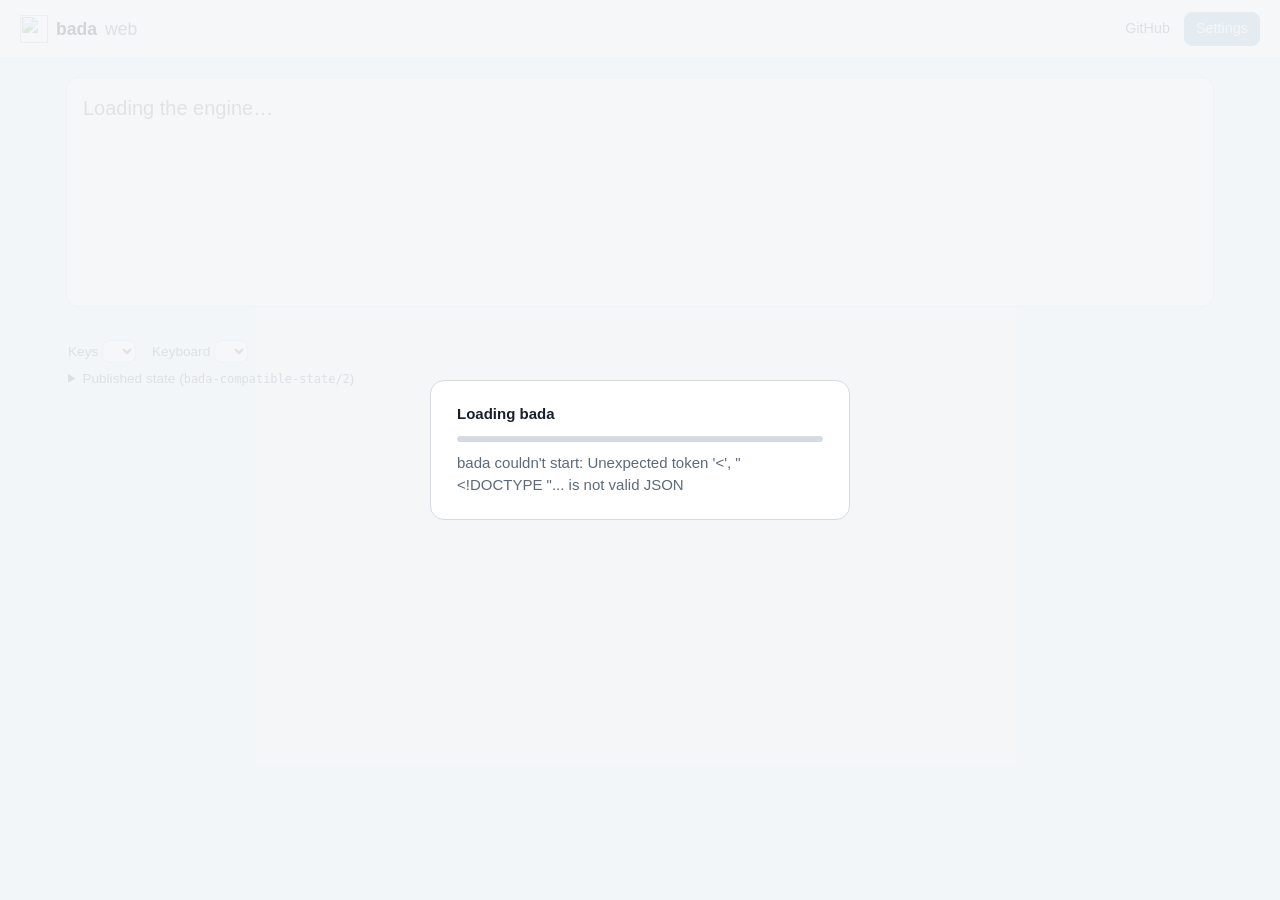
==== harness/web/src/index.html @ 0824db65 "Add the web harness, and close what it found in the engine and the standard harness/web: the engine " ====
<!DOCTYPE html>
<html lang="en">
<head>
<meta charset="utf-8">
<meta name="viewport" content="width=device-width, initial-scale=1, viewport-fit=cover">
<title>bada · web</title>
<meta name="description" content="bada in the browser: the input method's engine as WebAssembly behind a text field, for trying it out.">
<link rel="icon" href="icon.svg" type="image/svg+xml">
<link rel="stylesheet" href="style.css">
</head>
<body>
<header>
  <div class="brand"><img src="icon.svg" alt="" width="28" height="28"><b>bada</b> <span class="muted">web</span></div>
  <div class="mode" id="mode" role="group" aria-label="Mode and profile"></div>
  <div class="spacer"></div>
  <a class="link" href="https://github.com/team-mirae/bada" target="_blank" rel="noopener">GitHub</a>
  <button id="settingsBtn" class="primary" disabled>Settings</button>
</header>

<main>
  <div id="warning" class="warning" role="status" hidden></div>
  <div class="editor" id="editor">
    <div class="backdrop" id="backdrop" aria-hidden="true"></div>
    <textarea id="text" spellcheck="false" autocomplete="off" autocapitalize="off" autocorrect="off"
      placeholder="Loading the engine…" disabled aria-label="Text"></textarea>
    <div class="menu" id="menu" hidden></div>
  </div>

  <section class="state" aria-label="State">
    <dl id="state"></dl>
    <div class="own">
      <label>Keys <select id="preset" title="The key table's bindings when the settings have none of their own"></select></label>
      <label>Keyboard <select id="keyboard" title="The keyboard drawn below"></select></label>
    </div>
    <details>
      <summary>Published state (<code>bada-compatible-state/2</code>)</summary>
      <pre id="stateJson"></pre>
    </details>
  </section>

  <div class="board-wrap"><div class="board" id="board"></div></div>
  <div class="help" id="help"></div>
</main>

<div class="loading" id="loading">
  <div class="loading-box">
    <b>Loading bada</b>
    <div class="bar"><div id="progress"></div></div>
    <div class="muted" id="progressText">The engine</div>
  </div>
</div>

<dialog id="settings" aria-label="bada settings">
  <form method="dialog" class="dialog-head">
    <b>Settings</b>
    <button class="close" aria-label="Close">×</button>
  </form>
  <nav class="tabs" id="tabs" role="tablist"></nav>
  <div class="pages" id="pages"></div>
</dialog>

<dialog id="onboarding" aria-label="Start with bada">
  <form method="dialog" class="dialog-head">
    <b>Start with bada</b>
    <button class="close" aria-label="Close">×</button>
  </form>
  <div class="pages">
    <div class="page">
      <p>bada has two modes. <b>Muhenkan</b> types directly. <b>Henkan</b> composes text, and has as many profiles as you make. A new install has no layout for either: pick one for each.</p>
      <label>Muhenkan types <select id="easyMuhenkan"></select></label>
      <label>Henkan composes <select id="easyHenkan"></select></label>
      <div id="easyProblems"></div>
      <div class="row">
        <button id="easyStart" class="primary">Start</button>
        <button id="easySkip">Skip: the full settings</button>
      </div>
    </div>
  </div>
</dialog>

<!-- The published state (the standard, §6.7): read it here, or listen for "bada-state" on window. -->
<script type="application/json" id="bada-state"></script>
<script type="module" src="app.js"></script>
</body>
</html>
---- harness/web/src/style.css ----
:root{
  color-scheme:light dark;
  --bg:#f4f6f8;--surface:#ffffff;--border:#d5dbe1;--text:#17202a;--muted:#5d6b78;--accent:#1f6f9f;--accent-text:#fff;
  --case:#d7dadd;--case-edge:#c2c6ca;--cap:#fbfbfa;--cap-edge:#b9bec4;--mod:#e3e6e9;--legend:#1d2731;
  --i:#2f6fb2;--f:#b5651d;--c:#2f6fb2;--v:#2e8b57;--k:#8a3b5c;--l:#1d2731;--x:#6b7680;
  --menu:rgba(250,250,252,.92);--sel:rgba(31,111,159,.9);--pressed:#bcd8ea;--mark:#1f6f9f;--picked:rgba(31,111,159,.22);
  --warn:#fff4d6;--warn-border:#e8c766;--error:#b3261e;--ok:#2e8b57;
  --kr:"Apple SD Gothic Neo","Noto Sans KR",sans-serif;--ja:"Hiragino Sans","Hiragino Kaku Gothic ProN","Noto Sans JP",sans-serif;
}
@media (prefers-color-scheme:dark){
  :root{
    --bg:#12171c;--surface:#1a2128;--border:#2d3741;--text:#e6ebef;--muted:#9aa7b3;--accent:#6fb3dc;--accent-text:#0d1318;
    --case:#262c32;--case-edge:#1a1f24;--cap:#353c44;--cap-edge:#20262c;--mod:#2b3138;--legend:#eef2f5;
    --i:#7fb2e8;--f:#e8a265;--c:#7fb2e8;--v:#76c79a;--k:#e48bb0;--l:#eef2f5;--x:#9aa7b3;
    --menu:rgba(38,44,52,.94);--sel:rgba(111,179,220,.85);--pressed:#2f5873;--mark:#6fb3dc;--picked:rgba(111,179,220,.28);
    --warn:#3a3015;--warn-border:#7a6420;--error:#f2867d;--ok:#76c79a;
  }
}
*,*::before,*::after{box-sizing:border-box}
[hidden]{display:none !important}
body{margin:0;background:var(--bg);color:var(--text);font:15px/1.5 -apple-system,BlinkMacSystemFont,"Segoe UI","Apple SD Gothic Neo","Hiragino Sans","Noto Sans KR","Noto Sans JP",sans-serif}
button,select,input,textarea{font:inherit;color:inherit}
button,select{font-size:.9rem;border:1px solid var(--border);background:var(--surface);padding:5px 11px;border-radius:8px;cursor:pointer}
button:disabled,select:disabled,input:disabled{opacity:.5;cursor:default}
button.primary{background:var(--accent);border-color:var(--accent);color:var(--accent-text)}
code,pre{font:12px/1.45 ui-monospace,SFMono-Regular,Menlo,Consolas,monospace}
.muted{color:var(--muted)}
header{display:flex;align-items:center;gap:14px;padding:12px 20px;border-bottom:1px solid var(--border);background:var(--surface);position:sticky;top:0;z-index:5;flex-wrap:wrap}
.brand{font-size:1.1rem;display:flex;align-items:center;gap:8px}
.brand img{display:block}
.spacer{flex:1}
.link{color:var(--muted);text-decoration:none;font-size:.9rem}
.mode{display:flex;flex-wrap:wrap;border:1px solid var(--border);border-radius:9px;overflow:hidden}
.mode button{border:0;border-radius:0;padding:5px 12px;background:transparent}
.mode button span{color:var(--muted);font-size:.8rem;margin-left:4px}
.mode button.on{background:var(--accent);color:var(--accent-text)}
.mode button.on span{color:inherit;opacity:.8}
main{max-width:1180px;margin:0 auto;padding:18px 16px 40px}
.warning{background:var(--warn);border:1px solid var(--warn-border);border-radius:10px;padding:8px 12px;margin-bottom:12px;font-size:.9rem}

/* The text field: a textarea over a backdrop that draws the marked text. */
.editor{position:relative;background:var(--surface);border:1px solid var(--border);border-radius:12px;height:230px}
.editor:focus-within{border-color:var(--accent);box-shadow:0 0 0 3px color-mix(in srgb,var(--accent) 20%,transparent)}
.editor textarea,.backdrop{position:absolute;inset:0;margin:0;padding:14px 16px;border:0;width:100%;height:100%;
  font:20px/1.6 -apple-system,BlinkMacSystemFont,"Segoe UI","Apple SD Gothic Neo","Hiragino Sans","Noto Sans KR","Noto Sans JP",sans-serif;
  white-space:pre-wrap;overflow-wrap:break-word;word-break:normal;letter-spacing:normal;tab-size:4;overflow-y:auto;scrollbar-gutter:stable}
.editor textarea{background:transparent;resize:none;outline:none;z-index:1}
.backdrop{color:transparent;pointer-events:none;overflow:hidden}
/* The preedit's segments (the standard, §6.1): live is still being read, fixed no longer changes,
   picked is the row the user moved to. */
.backdrop .seg{border-bottom:2px solid var(--mark)}
.backdrop .seg.fixed{border-bottom:1px solid var(--muted)}
.backdrop .seg.picked{border-bottom:3px solid var(--mark);background:var(--picked)}

/* The menu. */
.menu{position:absolute;z-index:3;min-width:180px;background:var(--menu);backdrop-filter:blur(18px);-webkit-backdrop-filter:blur(18px);
  border:.5px solid var(--border);border-radius:13px;box-shadow:0 8px 28px rgba(0,0,0,.22);padding:5px;font-size:15px;max-height:172px;overflow-y:auto}
.menu .row{display:flex;gap:18px;align-items:center;height:27px;padding:0 7px;border-radius:7px;white-space:nowrap;position:relative;cursor:pointer}
.menu .row + .row::before{content:"";position:absolute;left:7px;right:7px;top:0;border-top:.5px solid color-mix(in srgb,var(--muted) 35%,transparent)}
.menu .row.sel::before,.menu .row.sel + .row::before{display:none}
.menu .row .note{margin-inline-start:auto;color:var(--muted);font-size:12px}
.menu .row .note + .note{margin-inline-start:0}
.menu .row.sel{background:var(--sel);color:#fff}
.menu .row.sel .note{color:rgba(255,255,255,.75)}
.menu :lang(ja){font-family:var(--ja)}
.menu :lang(ko){font-family:var(--kr)}
.menu.strip{display:flex;max-height:none;overflow:visible}
.menu.strip .cell{width:34px;height:46px;display:flex;flex-direction:column;align-items:center;justify-content:space-between;padding:4px 0;border-radius:8px;font-size:19px;line-height:1.2;cursor:pointer}
.menu.strip .cell small{font-size:10px;color:var(--muted)}
.menu.strip .cell.sel{background:var(--sel);color:#fff}
.menu.strip .cell.sel small{color:rgba(255,255,255,.85)}

/* The state (the standard, §6.7). */
.state{margin:10px 2px 18px;font-size:.85rem;display:grid;gap:6px}
.state dl{display:flex;gap:6px 18px;flex-wrap:wrap;margin:0;color:var(--muted);min-height:1.3em}
.state dl div{display:flex;gap:6px}
.state dt{margin:0}
.state dd{margin:0;color:var(--text);font-weight:600}
.state dd.problem{color:var(--error)}
.state .own{display:flex;gap:16px;flex-wrap:wrap;color:var(--muted)}
.state select{padding:2px 6px;font-size:.85rem}
.state summary{color:var(--muted);cursor:pointer}
.state pre{background:var(--surface);border:1px solid var(--border);border-radius:8px;padding:10px;overflow:auto;max-height:260px;margin:6px 0 0}

/* The keyboard. */
.board-wrap{overflow-x:auto}
.board svg{width:100%;height:auto;display:block;max-width:1100px;margin:0 auto;user-select:none;-webkit-user-select:none;touch-action:manipulation}
.board .case{fill:var(--case);stroke:var(--case-edge)}
.key{cursor:pointer}
.key .cap{fill:var(--cap);stroke:var(--cap-edge);stroke-width:1}
.key.mod .cap{fill:var(--mod)}
.key.on .cap,.key.latched .cap{fill:var(--pressed)}
.key.lang .cap{stroke:var(--accent);stroke-width:1.5}
.lg{font-family:var(--kr);fill:var(--legend)}
.c-k,.c-m{font-family:var(--ja);fill:var(--k)}
.c-i{fill:var(--i)}.c-f{fill:var(--f)}.c-c{fill:var(--c)}.c-v{fill:var(--v)}.c-l{fill:var(--l)}.c-x,.c-b{fill:var(--x)}
.modl{fill:var(--muted);font-family:-apple-system,BlinkMacSystemFont,"Segoe UI","Hiragino Sans",sans-serif}
.board.shift .lg.base{opacity:.35}
.board:not(.shift) .lg.shift{opacity:.75}
.help{color:var(--muted);font-size:.85rem;margin-top:14px;display:grid;gap:6px;justify-items:center;text-align:center}
.help kbd{font:inherit;border:1px solid var(--border);border-bottom-width:2px;border-radius:5px;padding:0 5px;background:var(--surface);color:var(--text);white-space:nowrap}
.help ul{list-style:none;margin:0;padding:0;display:flex;flex-wrap:wrap;gap:4px 14px;justify-content:center}

.loading{position:fixed;inset:0;background:color-mix(in srgb,var(--bg) 85%,transparent);display:grid;place-items:center;z-index:20}
.loading-box{background:var(--surface);border:1px solid var(--border);border-radius:14px;padding:22px 26px;width:min(420px,90vw);display:grid;gap:10px}
.loading .bar{height:6px;border-radius:3px;background:var(--border);overflow:hidden}
.loading .bar div{height:100%;width:0;background:var(--accent);transition:width .15s}

/* The dialogs: the settings and the onboarding. */
dialog{border:1px solid var(--border);border-radius:14px;padding:0;width:min(820px,96vw);max-height:90vh;background:var(--surface);color:var(--text);box-shadow:0 20px 60px rgba(0,0,0,.3)}
dialog[open]{display:flex;flex-direction:column}
dialog#settings[open]{height:min(720px,90vh)}
dialog#onboarding{width:min(520px,96vw)}
dialog::backdrop{background:rgba(0,0,0,.3)}
.dialog-head{display:flex;align-items:center;justify-content:space-between;padding:12px 18px;border-bottom:1px solid var(--border);margin:0}
.dialog-head .close{border:0;font-size:1.4rem;line-height:1;padding:0 6px;background:transparent}
.tabs{display:flex;gap:2px;padding:8px 14px 0;border-bottom:1px solid var(--border);overflow-x:auto}
.tabs button{border:0;border-radius:8px 8px 0 0;background:transparent;padding:7px 12px;color:var(--muted);white-space:nowrap}
.tabs button[aria-selected="true"]{color:var(--text);background:var(--bg);font-weight:600}
.pages{overflow-y:auto;padding:16px 22px 24px;flex:1}
.page{display:grid;gap:10px;align-content:start}
.page p{margin:0}
.page .hint{color:var(--muted);font-size:.82rem;max-width:680px}
.page label{display:flex;gap:8px;align-items:center;flex-wrap:wrap}
.row{display:flex;gap:8px;align-items:center;flex-wrap:wrap}
textarea.code{font:12px/1.45 ui-monospace,SFMono-Regular,Menlo,Consolas,monospace;width:100%;min-height:260px;border:1px solid var(--border);background:var(--bg);border-radius:7px;padding:8px;resize:vertical;tab-size:2;white-space:pre}
.problems{list-style:none;margin:0;padding:0;display:grid;gap:4px;font-size:.85rem}
.problems li{border-left:3px solid var(--warn-border);padding:2px 8px;background:var(--warn);border-radius:0 6px 6px 0}
.problems li.error{border-left-color:var(--error)}
.problems li code{font-weight:600}
.verdict{font-size:.9rem;font-weight:600}
.verdict.ok{color:var(--ok)}
.verdict.error{color:var(--error)}
table.list{border-collapse:collapse;width:100%;font-size:.88rem}
table.list td,table.list th{text-align:left;padding:4px 8px;border-bottom:1px solid var(--border);vertical-align:middle}
table.list button{padding:2px 8px;font-size:.8rem}
.tag{font-size:.72rem;border:1px solid var(--border);border-radius:999px;padding:0 7px;color:var(--muted);white-space:nowrap}
.tag.warn{border-color:var(--warn-border);background:var(--warn);color:var(--text)}
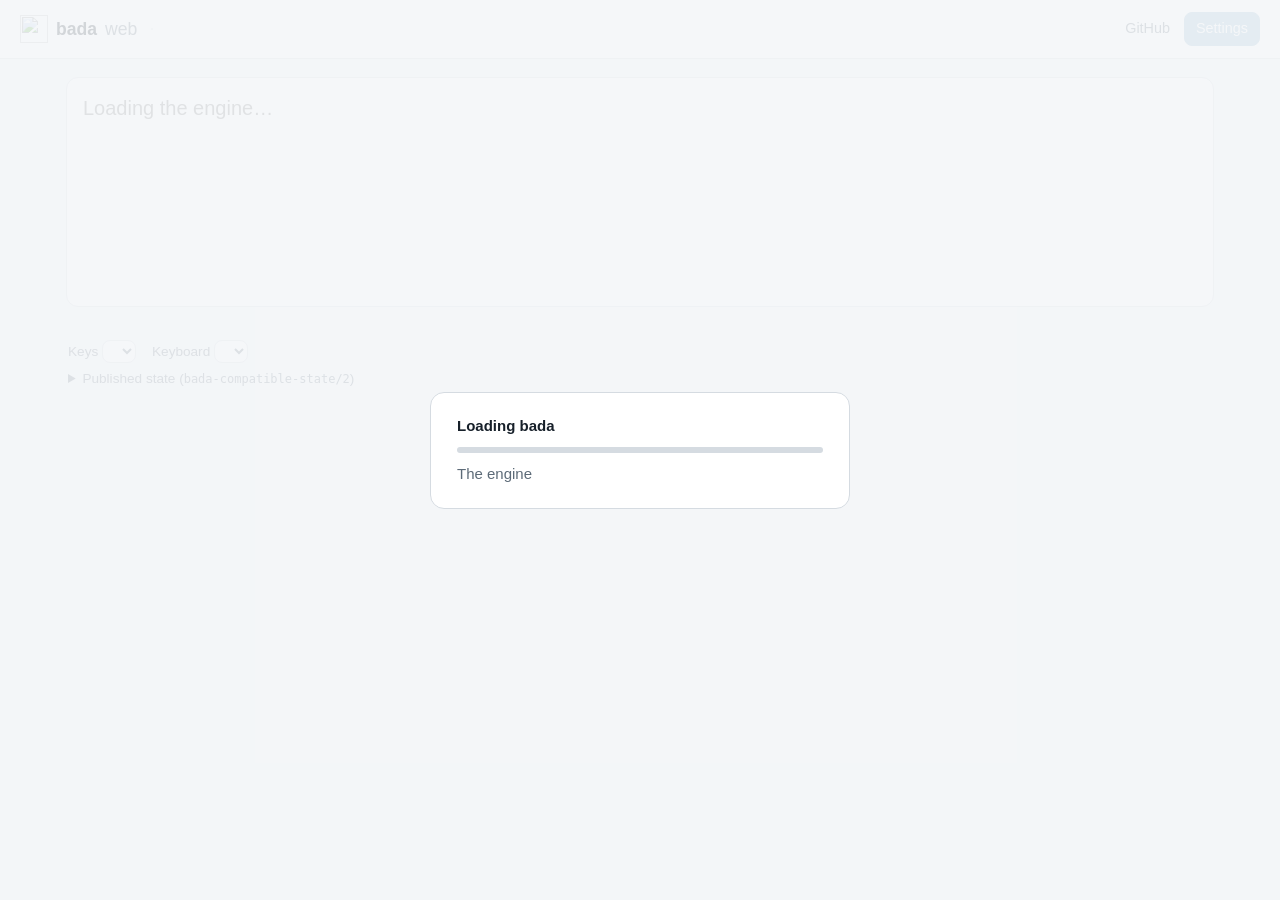
==== commit 5c41138a: "bada 0.2.1: the settings page, and the command line that hosts it - settings/: one page for every pl" ====
--- a/harness/web/src/index.html
+++ b/harness/web/src/index.html
@@ -7,6 +7,7 @@
 <meta name="description" content="bada in the browser: the input method's engine as WebAssembly behind a text field, for trying it out.">
 <link rel="icon" href="icon.svg" type="image/svg+xml">
 <link rel="stylesheet" href="style.css">
+<link rel="stylesheet" href="settings/style.css">
 </head>
 <body>
 <header>
@@ -55,8 +56,7 @@
     <b>Settings</b>
     <button class="close" aria-label="Close">×</button>
   </form>
-  <nav class="tabs" id="tabs" role="tablist"></nav>
-  <div class="pages" id="pages"></div>
+  <div class="settings-page" id="settingsPage"></div>
 </dialog>
 
 <dialog id="onboarding" aria-label="Start with bada">
--- a/harness/web/src/style.css
+++ b/harness/web/src/style.css
@@ -109,7 +109,9 @@
 /* The dialogs: the settings and the onboarding. */
 dialog{border:1px solid var(--border);border-radius:14px;padding:0;width:min(820px,96vw);max-height:90vh;background:var(--surface);color:var(--text);box-shadow:0 20px 60px rgba(0,0,0,.3)}
 dialog[open]{display:flex;flex-direction:column}
-dialog#settings[open]{height:min(720px,90vh)}
+dialog#settings{width:min(1040px,96vw)}
+dialog#settings[open]{height:min(780px,92vh)}
+.settings-page{overflow-y:auto;flex:1;min-height:0}
 dialog#onboarding{width:min(520px,96vw)}
 dialog::backdrop{background:rgba(0,0,0,.3)}
 .dialog-head{display:flex;align-items:center;justify-content:space-between;padding:12px 18px;border-bottom:1px solid var(--border);margin:0}
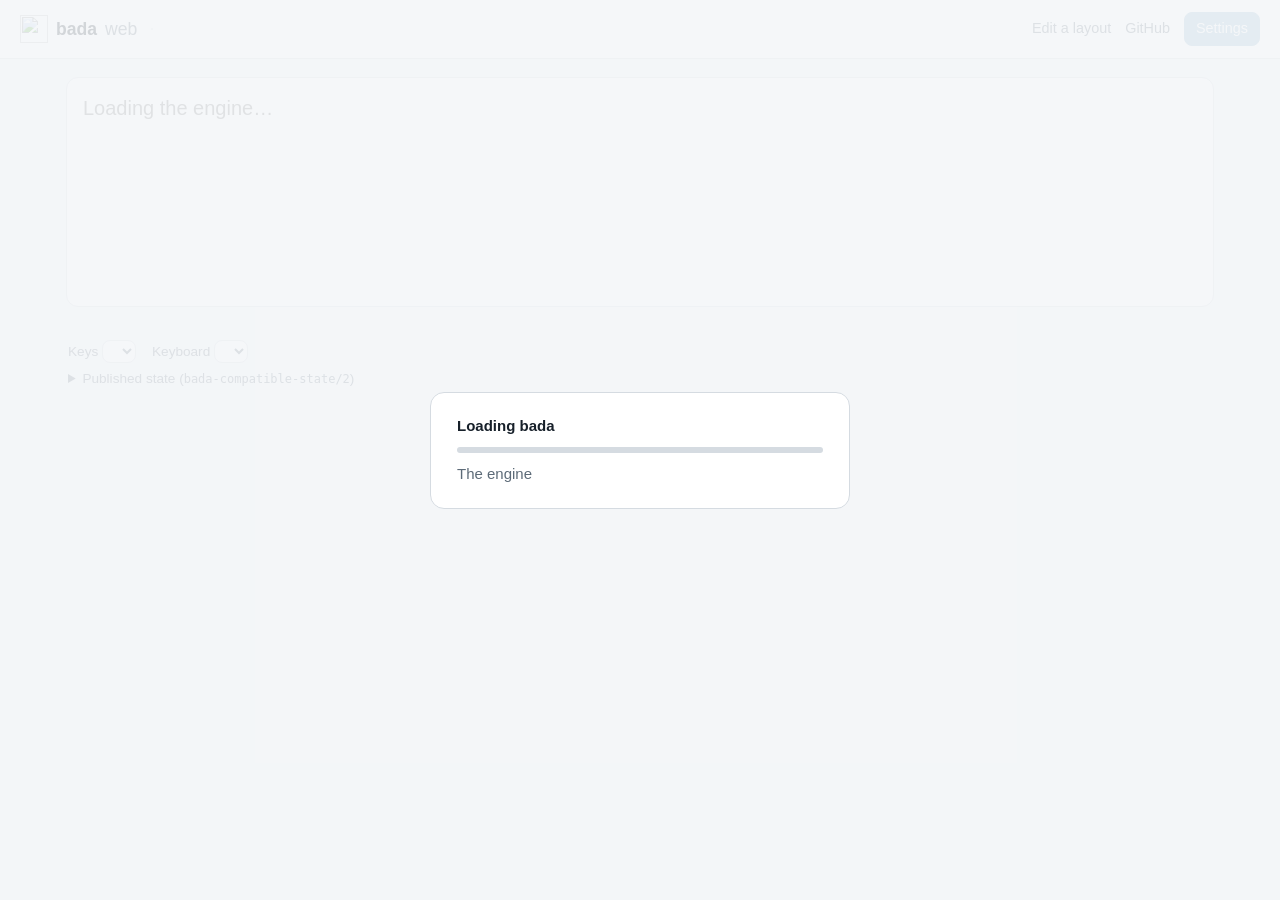
==== commit 1e1f1fb5: "The web harness: a layout editor, drawn from the layout schema layout.html edits one bada-layout/3 f" ====
--- a/harness/web/src/index.html
+++ b/harness/web/src/index.html
@@ -14,6 +14,7 @@
   <div class="brand"><img src="icon.svg" alt="" width="28" height="28"><b>bada</b> <span class="muted">web</span></div>
   <div class="mode" id="mode" role="group" aria-label="Mode and profile"></div>
   <div class="spacer"></div>
+  <a class="link" href="layout.html">Edit a layout</a>
   <a class="link" href="https://github.com/team-mirae/bada" target="_blank" rel="noopener">GitHub</a>
   <button id="settingsBtn" class="primary" disabled>Settings</button>
 </header>
